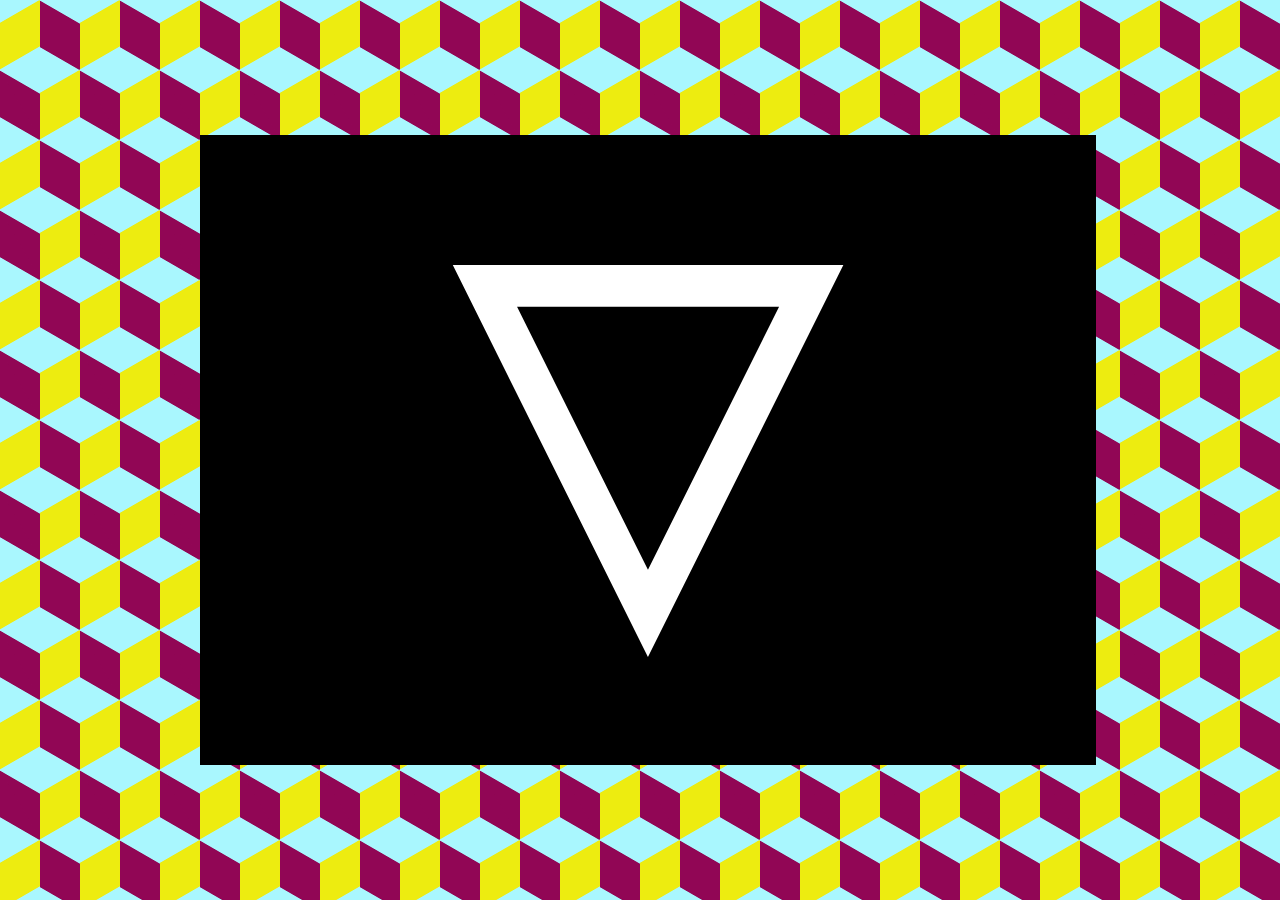
==== index.html @ 7980ff92 "Initial commit" ====
<!DOCTYPE html>
<html>
	<head>
		<meta charset="UTF-8" />
		<meta name="viewport" content="width = device-width" />
		<title>adelinofaria.me</title>
		<link rel="stylesheet" type="text/css" href="public/css/main.css" />
	</head>
	<body>
		<div id="background"></div>
		<div id="application">
			<div id="header"></div>
			<div id="body">
				<div id="triangle">
					<strong>&#x25BD</strong>
				</div>
            </div>
			<div id="footer"></div>
		</div>
	</body>
</html>
---- public/css/main.css ----
body
{
	font-family: Helvetica, Arial;

	background-image: linear-gradient(30deg, rgb(169, 247, 254) 12%, rgba(0, 0, 0, 0) 12.5%, rgba(0, 0, 0, 0) 87%, rgb(169, 247, 254) 87.5%, rgb(169, 247, 254)), linear-gradient(150deg, rgb(169, 247, 254) 12%, rgba(0, 0, 0, 0) 12.5%, rgba(0, 0, 0, 0) 87%, rgb(169, 247, 254) 87.5%, rgb(169, 247, 254)), linear-gradient(30deg, rgb(169, 247, 254) 12%, rgba(0, 0, 0, 0) 12.5%, rgba(0, 0, 0, 0) 87%, rgb(169, 247, 254) 87.5%, rgb(169, 247, 254)), linear-gradient(150deg, rgb(169, 247, 254) 12%, rgba(0, 0, 0, 0) 12.5%, rgba(0, 0, 0, 0) 87%, rgb(169, 247, 254) 87.5%, rgb(169, 247, 254)), linear-gradient(60deg, rgb(145, 6, 85) 25%, rgba(0, 0, 0, 0) 25.5%, rgba(0, 0, 0, 0) 75%, rgb(145, 6, 85) 75%, rgb(145, 6, 85)), linear-gradient(60deg, rgb(145, 6, 85) 25%, rgba(0, 0, 0, 0) 25.5%, rgba(0, 0, 0, 0) 75%, rgb(145, 6, 85) 75%, rgb(145, 6, 85));
	background-position: 0px 0px, 0px 0px, 40px 70px, 40px 70px, 0px 0px, 40px 70px;
	background-size: 80px 140px, 80px 140px, 80px 140px, 80px 140px, 80px 140px, 80px 140px;
	background-color: rgb(237, 236, 16);
}
div#background
{
	z-index:-1;
}
div#application
{
	z-index:0;
}
div#application > div#header
{
	font-size: large;
}
div#application > div#body
{
	margin: 15vh 15vw 15vh 15vw;

	width: 70vw;
	height: 70vh;

	color: white;
	background-color: black;
}
div#application > div#body > div#triangle
{
	text-align: center;
	font-size: 30em;

    -webkit-animation:spin 4s linear infinite;
    -moz-animation:spin 4s linear infinite;
    animation:spin 4s linear infinite;
}
div#application > div#footer
{
	position:absolute;
	bottom:0;
}

@-moz-keyframes spin {
    100% {
		-moz-transform: rotate(360deg);
	}
}
@-webkit-keyframes spin {
    100% {
		-webkit-transform: rotate(360deg);
	}
}
@keyframes spin {
    100% {
        -webkit-transform: rotate(360deg);
        transform:rotate(360deg);
    }
}
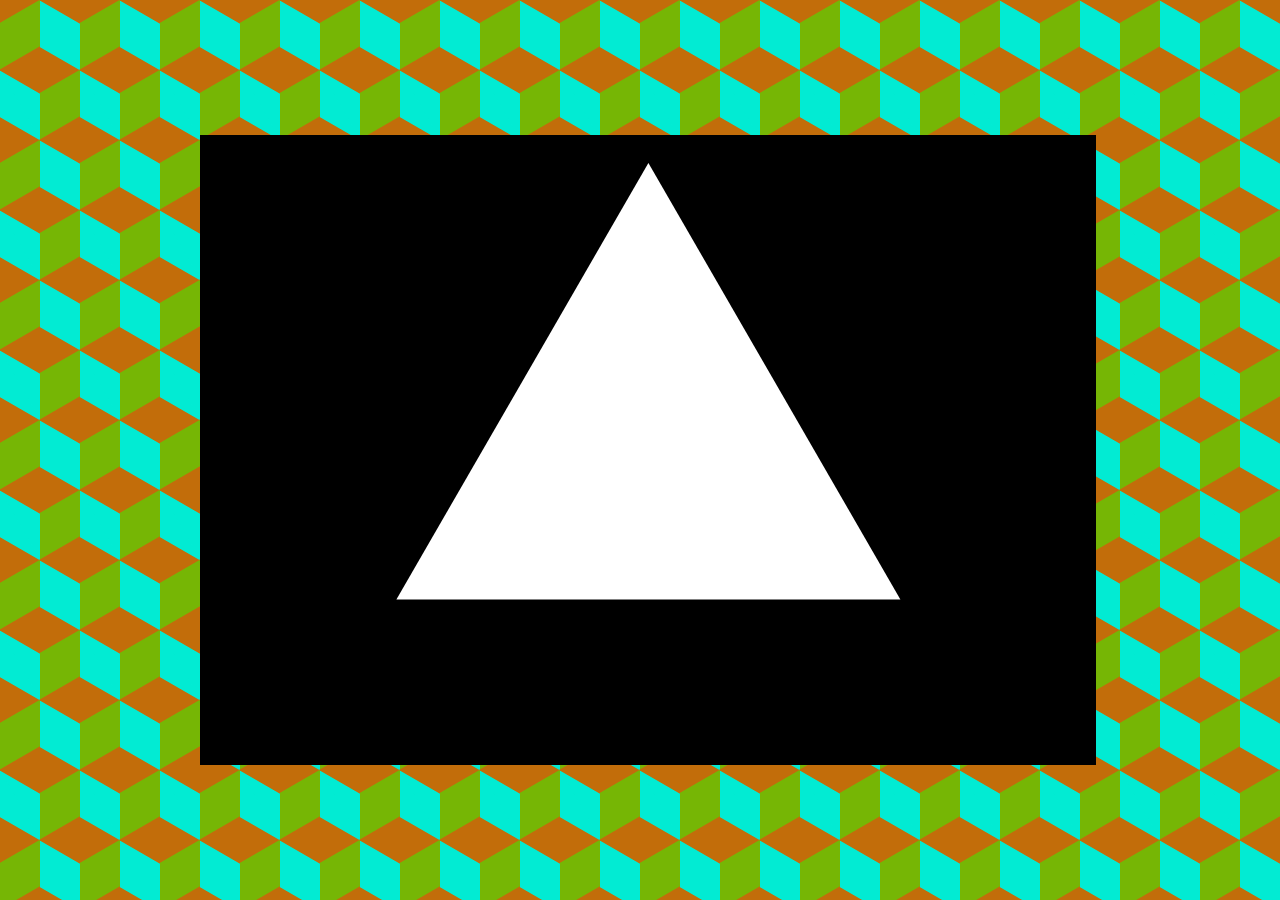
==== commit c6fbb378: "Fixed triangle rotation and random colors for background" ====
--- a/index.html
+++ b/index.html
@@ -1,21 +1,33 @@
 <!DOCTYPE html>
 <html>
-	<head>
-		<meta charset="UTF-8" />
-		<meta name="viewport" content="width = device-width" />
-		<title>adelinofaria.me</title>
-		<link rel="stylesheet" type="text/css" href="public/css/main.css" />
-	</head>
-	<body>
-		<div id="background"></div>
-		<div id="application">
-			<div id="header"></div>
-			<div id="body">
-				<div id="triangle">
-					<strong>&#x25BD</strong>
-				</div>
-            </div>
-			<div id="footer"></div>
-		</div>
-	</body>
+  <head>
+    <!-- Global Metadata -->
+    <meta charset="utf-8" />
+    <meta name="viewport" content="width=device-width,initial-scale=1" />
+    <!-- <link rel="icon" type="image/svg+xml" href="/favicon.svg"> -->
+    <!-- <link rel="icon" href="/favicon-48x48.cbbd161b.png"> -->
+    <!-- <link rel="apple-touch-icon" href="/apple-touch-icon.6803c6f0.png"> -->
+    <!-- Primary Meta Tags -->
+    <title>adelinofaria.me</title>
+    <meta name="title" content="adelinofaria.me">
+    <meta name="description" content="Something, something"></meta>
+    <!-- CSS -->
+    <link rel="stylesheet" type="text/css" href="static/css/main.css" />
+    <!-- JS -->
+    <script defer src="static/js/main.js"></script>
+  </head>
+  <body>
+    <div id="background"></div>
+    <div id="application">
+      <div id="header"></div>
+      <div id="body">
+        <div id="triangle">
+          <svg viewBox="0 0 100 100">
+            <polygon points="50 0, 100 86.6, 0 86.6" fill="white" />
+          </svg>
+        </div>
+      </div>
+      <div id="footer"></div>
+    </div>
+  </body>
 </html>
--- a/static/css/main.css
+++ b/static/css/main.css
@@ -0,0 +1,84 @@
+:root {
+    --font-fallback: BlinkMacSystemFont, "Segoe UI", "Roboto", "Oxygen", "Ubuntu", "Cantarell", "Fira Sans", "Droid Sans", "Helvetica Neue", sans-serif;
+    --base-font: Helvetica, Arial, var(--font-fallback);
+    --base-font-size: 100%;
+
+	--background-color1: rgb(169, 247, 254);
+	--background-color2: rgb(237, 236, 16);
+	--background-color3: rgb(145, 6, 85);
+}
+
+body
+{
+	font-family: var(--base-font);
+
+	background-image: linear-gradient(30deg, var(--background-color1) 12%, rgba(0, 0, 0, 0) 12.5%, rgba(0, 0, 0, 0) 87%, var(--background-color1) 87.5%, var(--background-color1)), linear-gradient(150deg, var(--background-color1) 12%, rgba(0, 0, 0, 0) 12.5%, rgba(0, 0, 0, 0) 87%, var(--background-color1) 87.5%, var(--background-color1)), linear-gradient(30deg, var(--background-color1) 12%, rgba(0, 0, 0, 0) 12.5%, rgba(0, 0, 0, 0) 87%, var(--background-color1) 87.5%, var(--background-color1)), linear-gradient(150deg, var(--background-color1) 12%, rgba(0, 0, 0, 0) 12.5%, rgba(0, 0, 0, 0) 87%, var(--background-color1) 87.5%, var(--background-color1)), linear-gradient(60deg, var(--background-color3) 25%, rgba(0, 0, 0, 0) 25.5%, rgba(0, 0, 0, 0) 75%, var(--background-color3) 75%, var(--background-color3)), linear-gradient(60deg, var(--background-color3) 25%, rgba(0, 0, 0, 0) 25.5%, rgba(0, 0, 0, 0) 75%, var(--background-color3) 75%, var(--background-color3));
+	background-position: 0px 0px, 0px 0px, 40px 70px, 40px 70px, 0px 0px, 40px 70px;
+	background-size: 80px 140px, 80px 140px, 80px 140px, 80px 140px, 80px 140px, 80px 140px;
+	background-color: var(--background-color2);
+}
+div#background
+{
+	z-index: -1;
+}
+div#application
+{
+	z-index: 0;
+}
+div#application > div#header
+{
+	font-size: large;
+}
+div#application > div#body
+{
+	font-size: medium;
+}
+div#application > div#body > #triangle
+{
+	display: flex;
+	justify-content: center;
+	align-items: center;
+	margin: 15vh 15vw 15vh 15vw;
+
+	width: 70vw;
+	height: 70vh;
+
+	background-color: black;
+}
+div#application > div#body > #triangle > svg
+{
+	margin-bottom: 7.72%;
+
+	width: 80%;
+	height: 80%;
+
+	transform-origin: 50% 57.72%;
+
+    -webkit-animation: spin 4s linear infinite;
+    -moz-animation: spin 4s linear infinite;
+    animation: spin 4s linear infinite;
+}
+div#application > div#footer
+{
+	position: absolute;
+	bottom: 0;
+}
+
+@-moz-keyframes spin {
+    100% {
+		-moz-transform: rotate(360deg);
+	}
+}
+@-webkit-keyframes spin {
+    100% {
+		-webkit-transform: rotate(360deg);
+	}
+}
+@keyframes spin {
+
+    100% {
+		-moz-transform: rotate(360deg);
+        -webkit-transform: rotate(360deg);
+        transform: rotate(360deg);
+    }
+}
